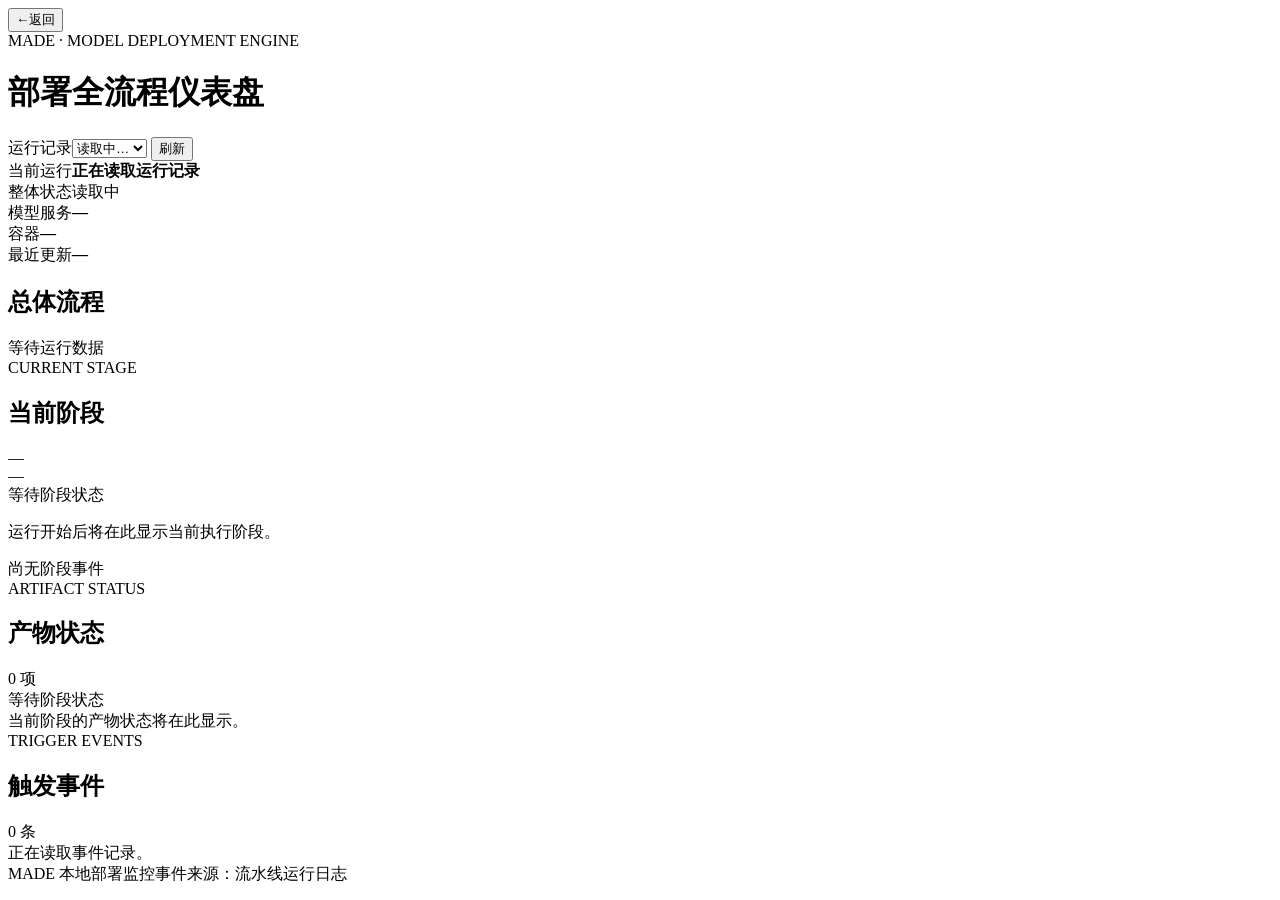
==== MADE_code/dashboard/static/index.html @ 4bb136cc "Prioritize dashboard events and artifacts" ====
<!doctype html>
<html lang="zh-CN">
  <head>
    <meta charset="utf-8" />
    <meta name="viewport" content="width=device-width, initial-scale=1" />
    <title>MADE · 部署全流程仪表盘</title>
    <link rel="stylesheet" href="/static/styles.css?v=20261014-events-primary" />
  </head>
  <body>
    <main class="dashboard-shell">
      <header class="dashboard-header">
        <div class="header-leading">
          <button id="back-button" class="back-button" type="button" aria-label="返回上一页"><span aria-hidden="true">←</span>返回</button>
          <div class="header-title">
            <div class="eyebrow">MADE · MODEL DEPLOYMENT ENGINE</div>
            <h1>部署全流程仪表盘</h1>
          </div>
        </div>
        <div class="header-controls">
          <label class="run-picker"><span>运行记录</span><select id="run-select" aria-label="选择运行记录"><option>读取中…</option></select></label>
          <button id="refresh-button" class="refresh-button" type="button">刷新</button>
        </div>
      </header>

      <section class="run-context" aria-label="当前运行概况">
        <div class="run-identity"><span class="context-label">当前运行</span><strong id="run-title">正在读取运行记录</strong></div>
        <div class="context-metrics">
          <div class="context-metric"><span class="context-label">整体状态</span><span id="run-status" class="status-pill neutral">读取中</span></div>
          <div class="context-metric"><span class="context-label">模型服务</span><strong id="provider-badge">—</strong></div>
          <div class="context-metric"><span class="context-label">容器</span><strong id="container-status">—</strong></div>
          <div class="context-metric"><span class="context-label">最近更新</span><strong id="last-updated">—</strong></div>
        </div>
      </section>

      <section class="pipeline-panel" aria-labelledby="pipeline-title">
        <div class="section-heading">
          <h2 id="pipeline-title">总体流程</h2>
        </div>
        <div id="rollback-banner" class="rollback-banner" hidden></div>
        <div id="pipeline" class="pipeline" aria-label="MADE 部署阶段流程"></div>
        <div class="pipeline-footnote"><span id="pipeline-progress" class="progress-label">等待运行数据</span></div>
      </section>

      <section class="detail-grid" aria-label="当前阶段详情与触发事件">
        <article class="panel detail-card current-card">
          <div class="card-heading"><div><div class="eyebrow">CURRENT STAGE</div><h2>当前阶段</h2></div><span id="current-stage-status" class="status-pill neutral">—</span></div>
          <div class="current-stage-content">
            <div id="current-stage-index" class="stage-index">—</div>
            <div id="current-stage-name" class="current-stage-name">等待阶段状态</div>
            <p id="current-stage-description" class="current-stage-description">运行开始后将在此显示当前执行阶段。</p>
          </div>
          <div id="current-stage-note" class="card-note">尚无阶段事件</div>
        </article>

        <article class="panel detail-card artifact-card">
          <div class="card-heading"><div><div class="eyebrow">ARTIFACT STATUS</div><h2>产物状态</h2></div><span id="artifact-count" class="count-label">0 项</span></div>
          <div id="artifact-stage" class="artifact-stage">等待阶段状态</div>
          <div id="artifact-summary" class="artifact-summary"></div>
          <div id="artifact-list" class="artifact-list"><div class="empty-message">当前阶段的产物状态将在此显示。</div></div>
        </article>

        <article class="panel detail-card triggers-card">
          <div class="card-heading"><div><div class="eyebrow">TRIGGER EVENTS</div><h2>触发事件</h2></div><span id="trigger-count" class="count-label">0 条</span></div>
          <div id="trigger-events" class="trigger-events"><div class="empty-message">正在读取事件记录。</div></div>
        </article>
      </section>

      <footer class="dashboard-footer"><span>MADE 本地部署监控</span><span>事件来源：流水线运行日志</span></footer>
    </main>
    <script src="/static/app.js?v=20261013-live-phase-motion"></script>
  </body>
</html>
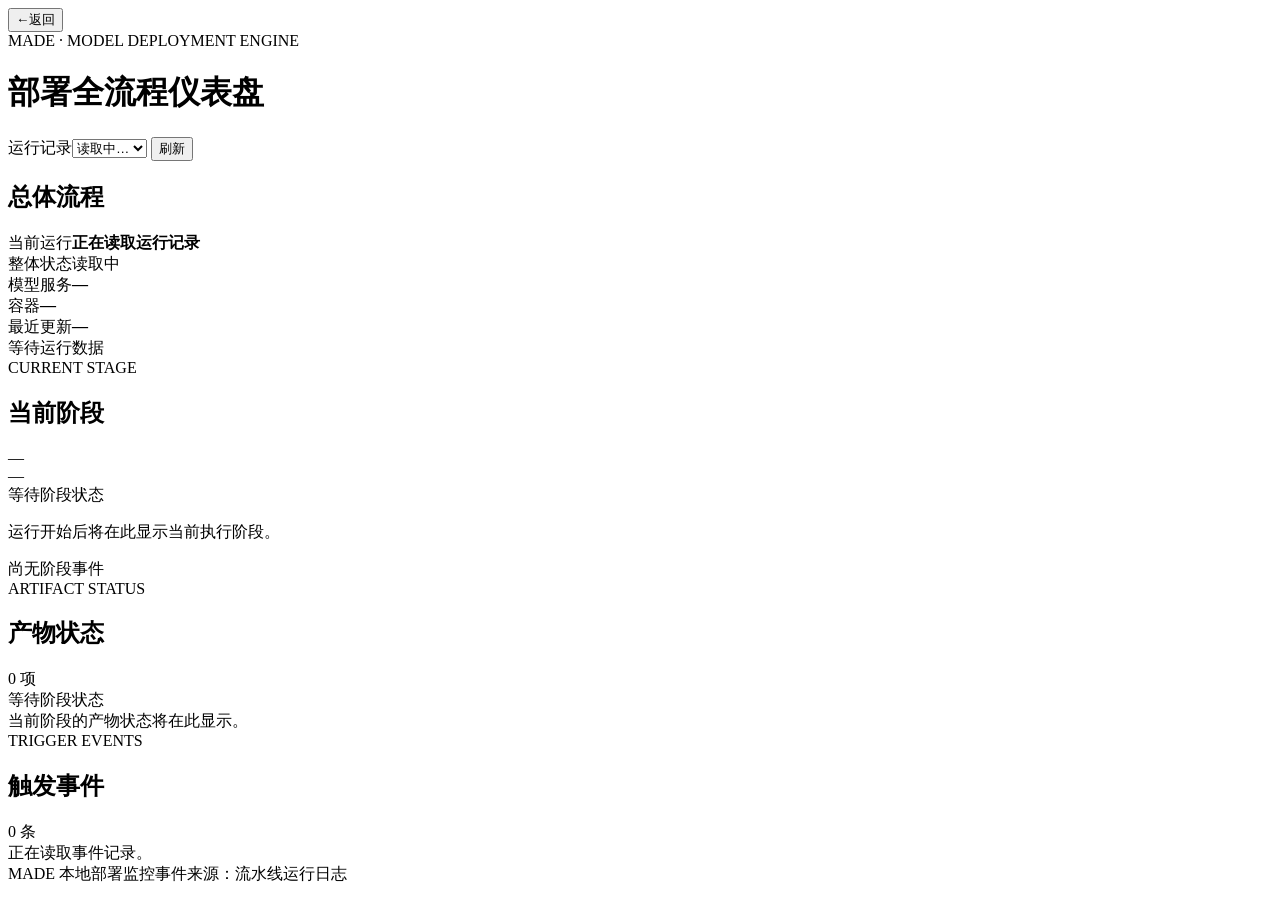
==== commit ec65347b: "Move run summary beside pipeline heading" ====
--- a/MADE_code/dashboard/static/index.html
+++ b/MADE_code/dashboard/static/index.html
@@ -4,7 +4,7 @@
     <meta charset="utf-8" />
     <meta name="viewport" content="width=device-width, initial-scale=1" />
     <title>MADE · 部署全流程仪表盘</title>
-    <link rel="stylesheet" href="/static/styles.css?v=20261014-events-primary" />
+    <link rel="stylesheet" href="/static/styles.css?v=20261014-inline-run-summary" />
   </head>
   <body>
     <main class="dashboard-shell">
@@ -22,19 +22,18 @@
         </div>
       </header>
 
-      <section class="run-context" aria-label="当前运行概况">
-        <div class="run-identity"><span class="context-label">当前运行</span><strong id="run-title">正在读取运行记录</strong></div>
-        <div class="context-metrics">
-          <div class="context-metric"><span class="context-label">整体状态</span><span id="run-status" class="status-pill neutral">读取中</span></div>
-          <div class="context-metric"><span class="context-label">模型服务</span><strong id="provider-badge">—</strong></div>
-          <div class="context-metric"><span class="context-label">容器</span><strong id="container-status">—</strong></div>
-          <div class="context-metric"><span class="context-label">最近更新</span><strong id="last-updated">—</strong></div>
-        </div>
-      </section>
-
       <section class="pipeline-panel" aria-labelledby="pipeline-title">
         <div class="section-heading">
           <h2 id="pipeline-title">总体流程</h2>
+          <section class="run-context" aria-label="当前运行概况">
+            <div class="run-identity"><span class="context-label">当前运行</span><strong id="run-title">正在读取运行记录</strong></div>
+            <div class="context-metrics">
+              <div class="context-metric"><span class="context-label">整体状态</span><span id="run-status" class="status-pill neutral">读取中</span></div>
+              <div class="context-metric"><span class="context-label">模型服务</span><strong id="provider-badge">—</strong></div>
+              <div class="context-metric"><span class="context-label">容器</span><strong id="container-status">—</strong></div>
+              <div class="context-metric"><span class="context-label">最近更新</span><strong id="last-updated">—</strong></div>
+            </div>
+          </section>
         </div>
         <div id="rollback-banner" class="rollback-banner" hidden></div>
         <div id="pipeline" class="pipeline" aria-label="MADE 部署阶段流程"></div>
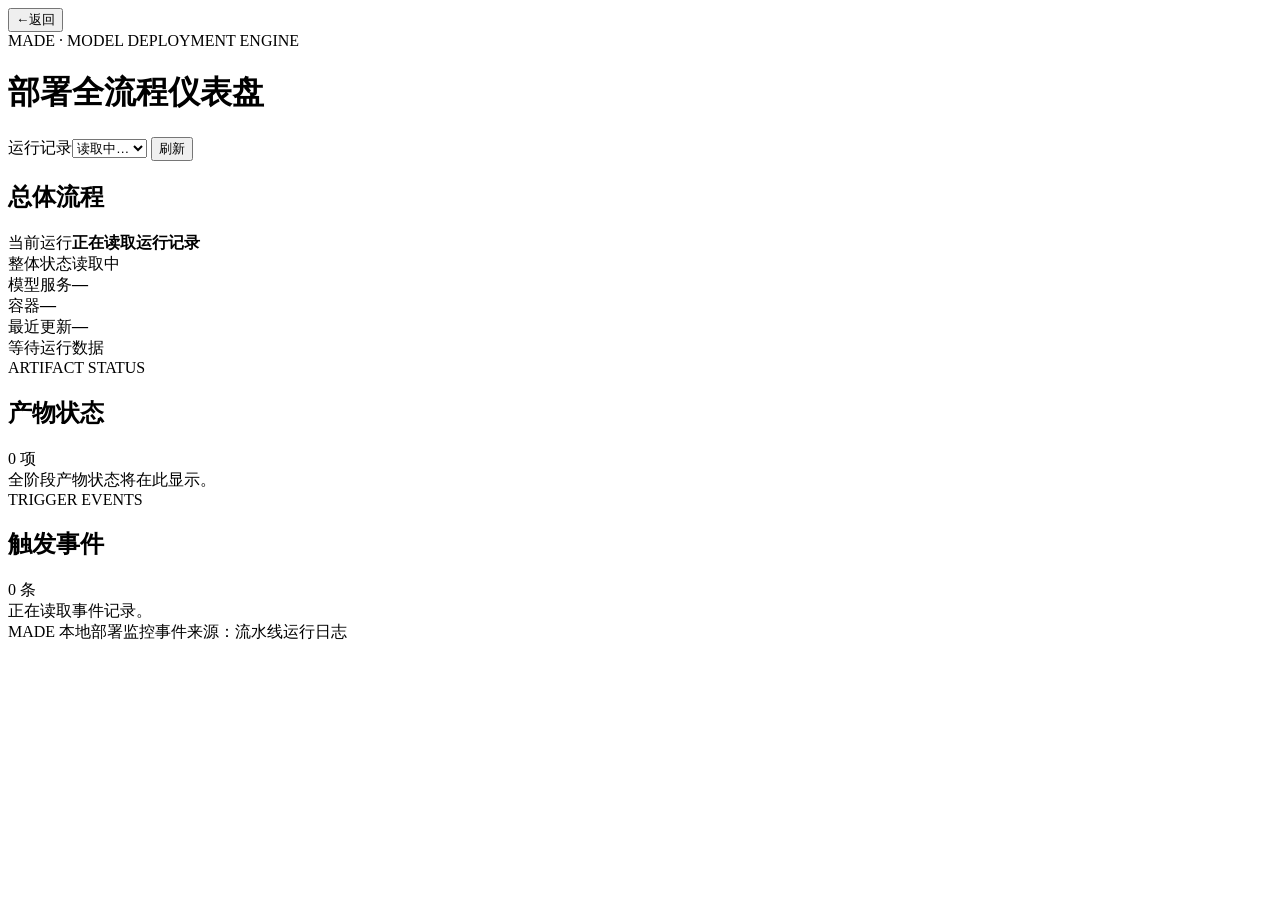
==== commit 1ec8e92f: "Show artifacts across all deployment phases" ====
--- a/MADE_code/dashboard/static/index.html
+++ b/MADE_code/dashboard/static/index.html
@@ -4,7 +4,7 @@
     <meta charset="utf-8" />
     <meta name="viewport" content="width=device-width, initial-scale=1" />
     <title>MADE · 部署全流程仪表盘</title>
-    <link rel="stylesheet" href="/static/styles.css?v=20261014-inline-run-summary" />
+    <link rel="stylesheet" href="/static/styles.css?v=20261014-all-phase-artifacts" />
   </head>
   <body>
     <main class="dashboard-shell">
@@ -35,27 +35,15 @@
             </div>
           </section>
         </div>
-        <div id="rollback-banner" class="rollback-banner" hidden></div>
         <div id="pipeline" class="pipeline" aria-label="MADE 部署阶段流程"></div>
         <div class="pipeline-footnote"><span id="pipeline-progress" class="progress-label">等待运行数据</span></div>
       </section>
 
-      <section class="detail-grid" aria-label="当前阶段详情与触发事件">
-        <article class="panel detail-card current-card">
-          <div class="card-heading"><div><div class="eyebrow">CURRENT STAGE</div><h2>当前阶段</h2></div><span id="current-stage-status" class="status-pill neutral">—</span></div>
-          <div class="current-stage-content">
-            <div id="current-stage-index" class="stage-index">—</div>
-            <div id="current-stage-name" class="current-stage-name">等待阶段状态</div>
-            <p id="current-stage-description" class="current-stage-description">运行开始后将在此显示当前执行阶段。</p>
-          </div>
-          <div id="current-stage-note" class="card-note">尚无阶段事件</div>
-        </article>
-
+      <section class="detail-grid" aria-label="全阶段产物状态与触发事件">
         <article class="panel detail-card artifact-card">
           <div class="card-heading"><div><div class="eyebrow">ARTIFACT STATUS</div><h2>产物状态</h2></div><span id="artifact-count" class="count-label">0 项</span></div>
-          <div id="artifact-stage" class="artifact-stage">等待阶段状态</div>
           <div id="artifact-summary" class="artifact-summary"></div>
-          <div id="artifact-list" class="artifact-list"><div class="empty-message">当前阶段的产物状态将在此显示。</div></div>
+          <div id="artifact-list" class="artifact-list"><div class="empty-message">全阶段产物状态将在此显示。</div></div>
         </article>
 
         <article class="panel detail-card triggers-card">
@@ -66,6 +54,6 @@
 
       <footer class="dashboard-footer"><span>MADE 本地部署监控</span><span>事件来源：流水线运行日志</span></footer>
     </main>
-    <script src="/static/app.js?v=20261013-live-phase-motion"></script>
+    <script src="/static/app.js?v=20261014-all-phase-artifacts"></script>
   </body>
 </html>
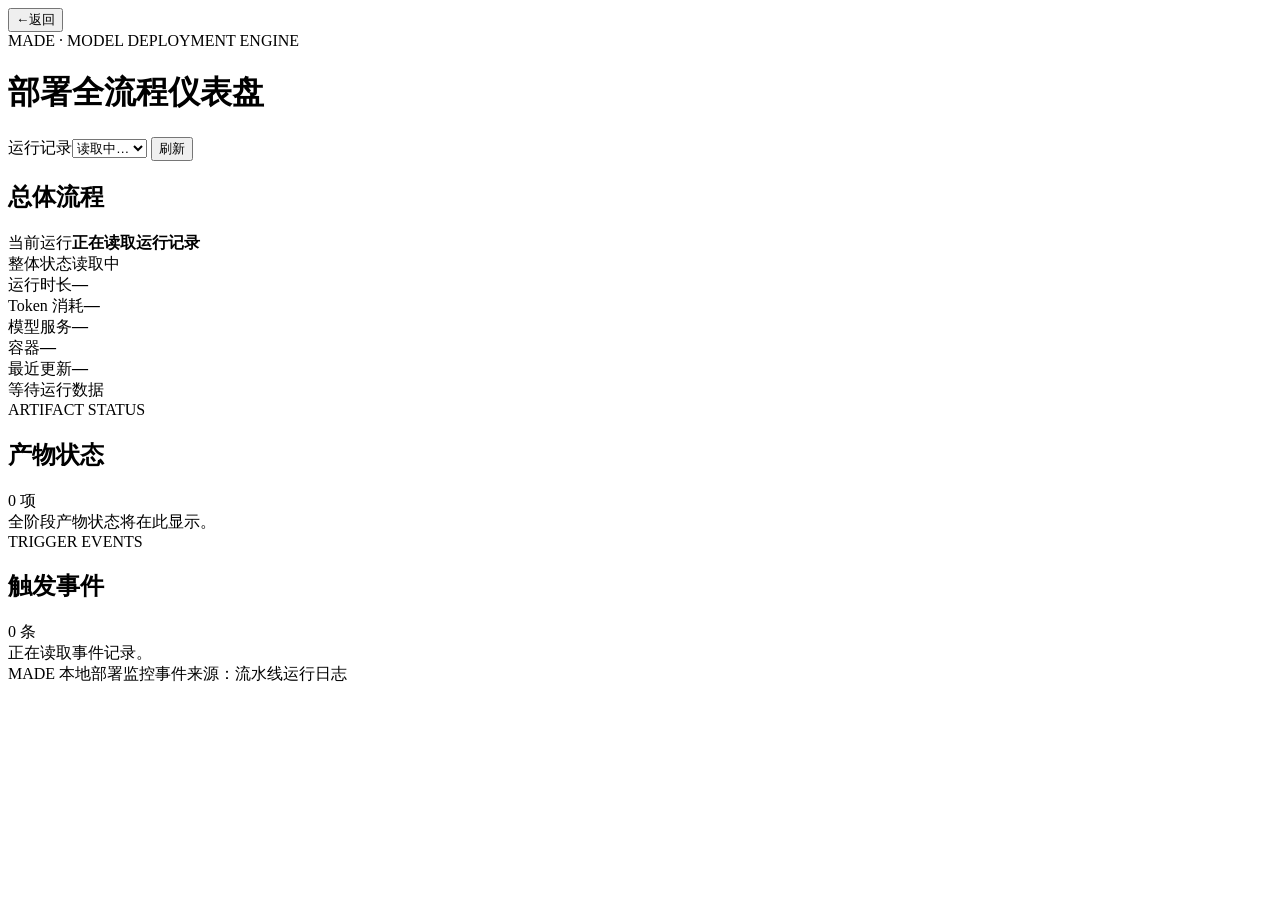
==== commit c64e9fdc: "Improve deployment dashboard event timeline" ====
--- a/MADE_code/dashboard/static/index.html
+++ b/MADE_code/dashboard/static/index.html
@@ -4,7 +4,7 @@
     <meta charset="utf-8" />
     <meta name="viewport" content="width=device-width, initial-scale=1" />
     <title>MADE · 部署全流程仪表盘</title>
-    <link rel="stylesheet" href="/static/styles.css?v=20261014-all-phase-artifacts" />
+    <link rel="stylesheet" href="/static/styles.css?v=20261014-inline-tool-tags" />
   </head>
   <body>
     <main class="dashboard-shell">
@@ -29,6 +29,8 @@
             <div class="run-identity"><span class="context-label">当前运行</span><strong id="run-title">正在读取运行记录</strong></div>
             <div class="context-metrics">
               <div class="context-metric"><span class="context-label">整体状态</span><span id="run-status" class="status-pill neutral">读取中</span></div>
+              <div class="context-metric"><span class="context-label">运行时长</span><strong id="run-duration">—</strong></div>
+              <div class="context-metric"><span class="context-label">Token 消耗</span><strong id="run-tokens">—</strong></div>
               <div class="context-metric"><span class="context-label">模型服务</span><strong id="provider-badge">—</strong></div>
               <div class="context-metric"><span class="context-label">容器</span><strong id="container-status">—</strong></div>
               <div class="context-metric"><span class="context-label">最近更新</span><strong id="last-updated">—</strong></div>
@@ -54,6 +56,6 @@
 
       <footer class="dashboard-footer"><span>MADE 本地部署监控</span><span>事件来源：流水线运行日志</span></footer>
     </main>
-    <script src="/static/app.js?v=20261014-all-phase-artifacts"></script>
+    <script src="/static/app.js?v=20261014-inline-tool-tags"></script>
   </body>
 </html>
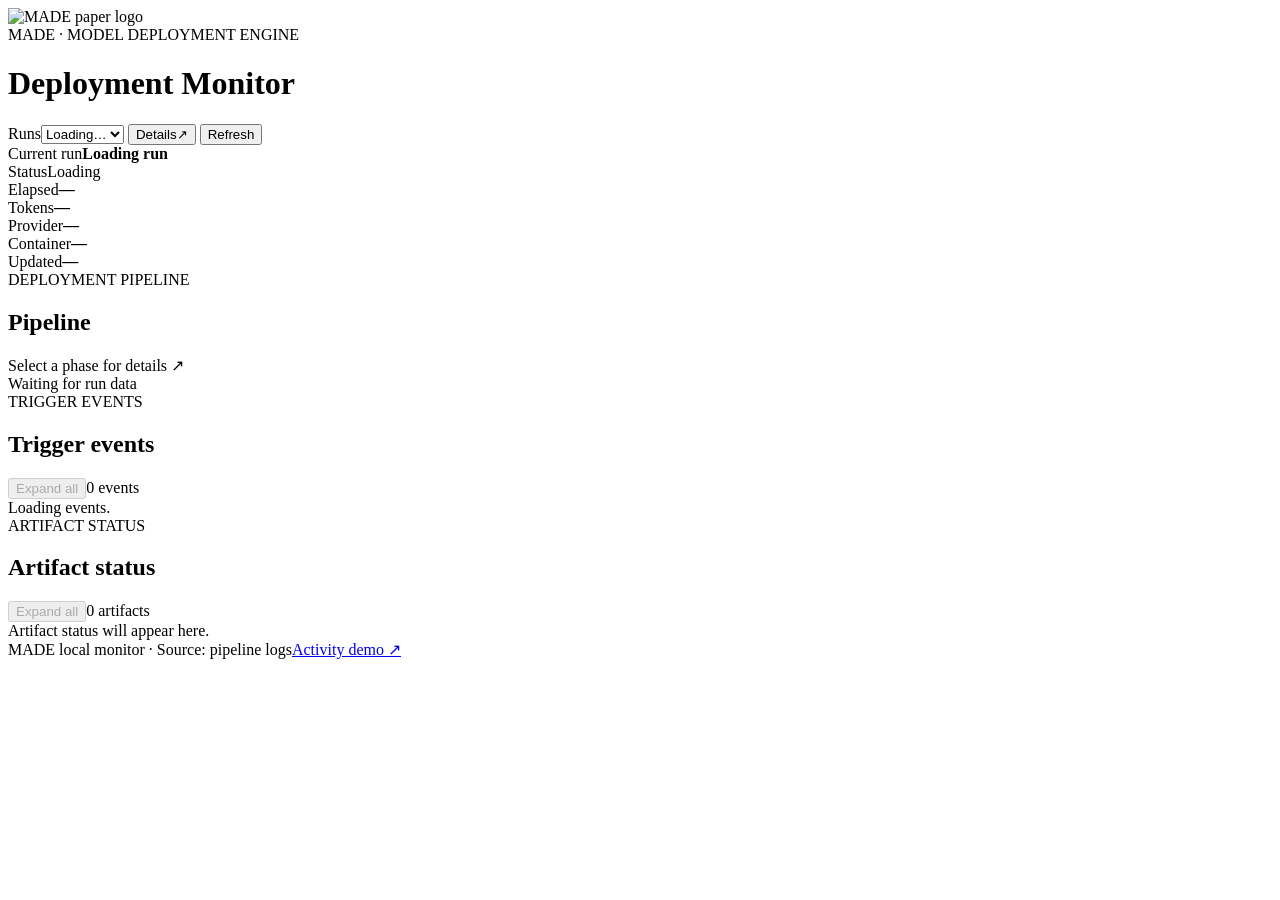
==== commit 1156c4e1: "Refine dashboard layout, English UI, and paper logo motion" ====
--- a/MADE_code/dashboard/static/index.html
+++ b/MADE_code/dashboard/static/index.html
@@ -1,61 +1,63 @@
 <!doctype html>
-<html lang="zh-CN">
+<html lang="en">
   <head>
     <meta charset="utf-8" />
     <meta name="viewport" content="width=device-width, initial-scale=1" />
-    <title>MADE · 部署全流程仪表盘</title>
-    <link rel="stylesheet" href="/static/styles.css?v=20261014-inline-tool-tags" />
+    <title>MADE · Deployment Monitor</title>
+    <link rel="icon" type="image/png" href="/static/paper-logo.png" />
+    <link rel="stylesheet" href="/static/styles.css?v=20261018-smoother-motion" />
+    <link rel="stylesheet" href="/static/workspace.css?v=20261020-logo-motion" />
   </head>
   <body>
-    <main class="dashboard-shell">
+    <main class="dashboard-shell monitor-layout">
       <header class="dashboard-header">
         <div class="header-leading">
-          <button id="back-button" class="back-button" type="button" aria-label="返回上一页"><span aria-hidden="true">←</span>返回</button>
+          <img class="dashboard-brand paper-logo" src="/static/paper-logo.png" alt="MADE paper logo" width="52" height="38" />
           <div class="header-title">
             <div class="eyebrow">MADE · MODEL DEPLOYMENT ENGINE</div>
-            <h1>部署全流程仪表盘</h1>
+            <h1>Deployment Monitor</h1>
           </div>
         </div>
         <div class="header-controls">
-          <label class="run-picker"><span>运行记录</span><select id="run-select" aria-label="选择运行记录"><option>读取中…</option></select></label>
-          <button id="refresh-button" class="refresh-button" type="button">刷新</button>
+          <label class="run-picker"><span>Runs</span><select id="run-select" aria-label="Select a run"><option>Loading…</option></select></label>
+          <button id="back-button" class="back-button" type="button">Details<span aria-hidden="true">↗</span></button>
+          <button id="refresh-button" class="refresh-button" type="button">Refresh</button>
         </div>
       </header>
 
-      <section class="pipeline-panel" aria-labelledby="pipeline-title">
-        <div class="section-heading">
-          <h2 id="pipeline-title">总体流程</h2>
-          <section class="run-context" aria-label="当前运行概况">
-            <div class="run-identity"><span class="context-label">当前运行</span><strong id="run-title">正在读取运行记录</strong></div>
+      <section class="run-context" aria-label="Current run summary">
+            <div class="run-identity"><span class="context-label">Current run</span><strong id="run-title">Loading run</strong></div>
             <div class="context-metrics">
-              <div class="context-metric"><span class="context-label">整体状态</span><span id="run-status" class="status-pill neutral">读取中</span></div>
-              <div class="context-metric"><span class="context-label">运行时长</span><strong id="run-duration">—</strong></div>
-              <div class="context-metric"><span class="context-label">Token 消耗</span><strong id="run-tokens">—</strong></div>
-              <div class="context-metric"><span class="context-label">模型服务</span><strong id="provider-badge">—</strong></div>
-              <div class="context-metric"><span class="context-label">容器</span><strong id="container-status">—</strong></div>
-              <div class="context-metric"><span class="context-label">最近更新</span><strong id="last-updated">—</strong></div>
+              <div class="context-metric"><span class="context-label">Status</span><span id="run-status" class="status-pill neutral">Loading</span></div>
+              <div class="context-metric live-metric"><span class="context-label">Elapsed<i class="metric-live-dot" aria-hidden="true"></i></span><strong id="run-duration">—</strong></div>
+              <div class="context-metric live-metric"><span class="context-label">Tokens<i class="metric-live-dot" aria-hidden="true"></i></span><strong id="run-tokens" aria-live="polite" aria-atomic="true">—</strong></div>
+              <div class="context-metric"><span class="context-label">Provider</span><strong id="provider-badge">—</strong></div>
+              <div class="context-metric"><span class="context-label">Container</span><strong id="container-status">—</strong></div>
+              <div class="context-metric"><span class="context-label">Updated</span><strong id="last-updated">—</strong></div>
             </div>
-          </section>
-        </div>
-        <div id="pipeline" class="pipeline" aria-label="MADE 部署阶段流程"></div>
-        <div class="pipeline-footnote"><span id="pipeline-progress" class="progress-label">等待运行数据</span></div>
       </section>
 
-      <section class="detail-grid" aria-label="全阶段产物状态与触发事件">
-        <article class="panel detail-card artifact-card">
-          <div class="card-heading"><div><div class="eyebrow">ARTIFACT STATUS</div><h2>产物状态</h2></div><span id="artifact-count" class="count-label">0 项</span></div>
-          <div id="artifact-summary" class="artifact-summary"></div>
-          <div id="artifact-list" class="artifact-list"><div class="empty-message">全阶段产物状态将在此显示。</div></div>
+      <section class="panel pipeline-panel" aria-labelledby="pipeline-title">
+        <div class="section-heading"><div><div class="eyebrow">DEPLOYMENT PIPELINE</div><h2 id="pipeline-title">Pipeline</h2></div><span class="pipeline-hint">Select a phase for details <span aria-hidden="true">↗</span></span></div>
+        <div class="pipeline-viewport"><div id="pipeline" class="pipeline" aria-label="MADE deployment pipeline"></div></div>
+        <div class="pipeline-footnote"><span id="pipeline-progress" class="progress-label">Waiting for run data</span></div>
+      </section>
+
+      <section class="detail-grid" aria-label="Artifact status and trigger events across all phases">
+        <article class="panel detail-card triggers-card">
+          <div class="card-heading"><div><div class="eyebrow">TRIGGER EVENTS</div><h2>Trigger events</h2></div><div class="terminal-actions"><button id="expand-trigger" class="terminal-help" type="button" aria-controls="trigger-events" aria-expanded="false" disabled>Expand all</button><span id="trigger-count" class="count-label">0 events</span></div></div>
+          <div id="trigger-events" class="trigger-events"><div class="empty-message">Loading events.</div></div>
         </article>
 
-        <article class="panel detail-card triggers-card">
-          <div class="card-heading"><div><div class="eyebrow">TRIGGER EVENTS</div><h2>触发事件</h2></div><span id="trigger-count" class="count-label">0 条</span></div>
-          <div id="trigger-events" class="trigger-events"><div class="empty-message">正在读取事件记录。</div></div>
+        <article class="panel detail-card artifact-card">
+          <div class="card-heading"><div><div class="eyebrow">ARTIFACT STATUS</div><h2>Artifact status</h2></div><div class="terminal-actions"><button id="expand-artifact" class="terminal-help" type="button" aria-controls="artifact-list" aria-expanded="false" disabled>Expand all</button><span id="artifact-count" class="count-label">0 artifacts</span></div></div>
+          <div id="artifact-summary" class="artifact-summary"></div>
+          <div id="artifact-list" class="artifact-list"><div class="empty-message">Artifact status will appear here.</div></div>
         </article>
       </section>
 
-      <footer class="dashboard-footer"><span>MADE 本地部署监控</span><span>事件来源：流水线运行日志</span></footer>
+      <footer class="dashboard-footer"><span>MADE local monitor · Source: pipeline logs</span><a href="/static/activity-demo.html">Activity demo ↗</a></footer>
     </main>
-    <script src="/static/app.js?v=20261014-inline-tool-tags"></script>
+    <script src="/static/app.js?v=20261020-english-2"></script>
   </body>
 </html>
